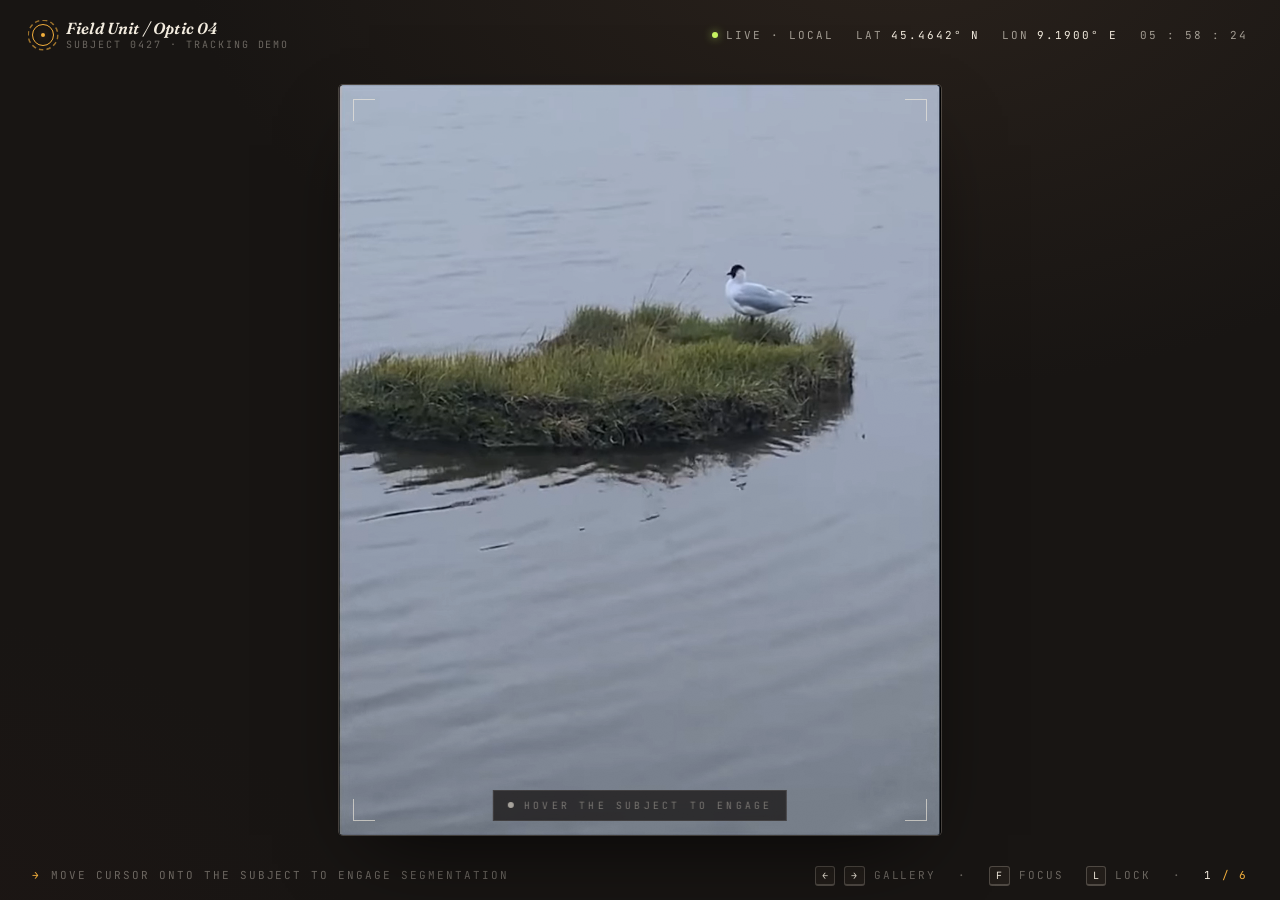
==== Camera/index.html @ f222b12f "Structure" ====
<!doctype html>
<html lang="en">
<head>
<meta charset="utf-8" />
<meta name="viewport" content="width=device-width, initial-scale=1, viewport-fit=cover" />
<title>Field Unit · Subject 0427 · Black-headed Gull</title>

<link rel="preconnect" href="https://fonts.googleapis.com" />
<link rel="preconnect" href="https://fonts.gstatic.com" crossorigin />
<link href="https://fonts.googleapis.com/css2?family=Fraunces:ital,opsz,wght@0,9..144,400;0,9..144,600;1,9..144,400;1,9..144,600&family=JetBrains+Mono:wght@300;400;500;600&display=swap" rel="stylesheet" />

<style>
  :root {
    --bg-deep:   #0f0d0c;
    --bg-page:   #181513;
    --bg-rise:   #221d19;
    --glass:     rgba(18, 15, 13, 0.72);
    --glass-2:   rgba(28, 24, 20, 0.55);
    --line:      rgba(244, 237, 224, 0.10);
    --line-hi:   rgba(244, 237, 224, 0.22);
    --ink:       #f4ede0;
    --ink-2:     rgba(244, 237, 224, 0.62);
    --ink-3:     rgba(244, 237, 224, 0.38);
    --amber:     #f5b13c;
    --amber-2:   #ffd07a;
    --amber-glow:rgba(245, 177, 60, 0.45);
    --signal:    #c8f562;
    --crit:      #ff6a4d;

    --display: "Fraunces", "Times New Roman", serif;
    --mono:    "JetBrains Mono", ui-monospace, "SF Mono", Menlo, monospace;

    --ease: cubic-bezier(.22, .61, .36, 1);
    --ease-out: cubic-bezier(.16, 1, .3, 1);

    /* Bird hot-zone in normalized video coordinates (0..1)
       Video is 824x1028. Bird bounding box approx x:510-680 y:215-345 */
    --bird-cx: 71.6%;
    --bird-cy: 27.5%;

    /* Active view aspect ratio — updated by JS when stepping through the gallery */
    --ar-w: 824;
    --ar-h: 1028;
  }

  *, *::before, *::after { box-sizing: border-box; }

  html, body { height: 100%; }

  body {
    margin: 0;
    font-family: var(--mono);
    color: var(--ink);
    background:
      radial-gradient(1200px 800px at 70% -10%, #2a221c 0%, transparent 60%),
      radial-gradient(900px 700px at -10% 110%, #1d1614 0%, transparent 55%),
      var(--bg-page);
    -webkit-font-smoothing: antialiased;
    text-rendering: optimizeLegibility;
    overflow: hidden;
  }

  /* Subtle film grain across whole page */
  body::after {
    content: "";
    position: fixed; inset: 0;
    pointer-events: none;
    background-image: url("data:image/svg+xml;utf8,<svg xmlns='http://www.w3.org/2000/svg' width='240' height='240'><filter id='n'><feTurbulence type='fractalNoise' baseFrequency='0.9' numOctaves='2' stitchTiles='stitch'/><feColorMatrix values='0 0 0 0 0  0 0 0 0 0  0 0 0 0 0  0 0 0 0.55 0'/></filter><rect width='100%' height='100%' filter='url(%23n)'/></svg>");
    opacity: 0.04;
    mix-blend-mode: overlay;
    z-index: 200;
  }

  .page {
    height: 100dvh;
    display: grid;
    grid-template-rows: auto 1fr auto;
    padding: 18px clamp(16px, 3vw, 32px);
    gap: 14px;
  }

  /* ---------- header ---------- */
  .topbar {
    display: flex;
    align-items: center;
    justify-content: space-between;
    gap: 16px;
    font-family: var(--mono);
    font-size: 11px;
    letter-spacing: 0.18em;
    text-transform: uppercase;
    color: var(--ink-2);
  }

  .brand {
    display: flex; align-items: center; gap: 12px;
  }
  .brand-mark {
    width: 22px; height: 22px;
    border: 1px solid var(--amber);
    border-radius: 50%;
    position: relative;
    flex: none;
  }
  .brand-mark::before, .brand-mark::after {
    content: ""; position: absolute; inset: 0;
    border-radius: 50%;
  }
  .brand-mark::before {
    border: 1px dashed rgba(245, 177, 60, 0.6);
    transform: scale(1.55);
    animation: spin 22s linear infinite;
  }
  .brand-mark::after {
    width: 4px; height: 4px;
    background: var(--amber);
    border-radius: 50%;
    inset: auto; left: 50%; top: 50%;
    transform: translate(-50%,-50%);
    box-shadow: 0 0 8px var(--amber-glow);
  }
  @keyframes spin { to { transform: rotate(360deg); } }

  .brand-text { line-height: 1.25; }
  .brand-text strong {
    font-family: var(--display);
    font-style: italic;
    font-weight: 600;
    font-size: 16px;
    letter-spacing: 0.01em;
    color: var(--ink);
    text-transform: none;
    display: block;
  }
  .brand-text span { color: var(--ink-3); font-size: 10px; }

  .top-meta {
    display: flex; align-items: center; gap: 22px;
  }
  .top-meta .pill {
    display: flex; align-items: center; gap: 8px;
  }
  .top-meta .dot {
    width: 6px; height: 6px; border-radius: 50%;
    background: var(--signal);
    box-shadow: 0 0 8px rgba(200, 245, 98, 0.7);
    animation: pulse 1.6s ease-in-out infinite;
  }
  @keyframes pulse {
    0%, 100% { opacity: 1; }
    50% { opacity: 0.35; }
  }
  .top-meta .num { color: var(--ink); font-variant-numeric: tabular-nums; }

  /* ---------- stage / video ---------- */
  .stage {
    position: relative;
    display: grid;
    place-items: center;
    min-height: 0;
  }

  .frame {
    position: relative;
    aspect-ratio: var(--ar-w) / var(--ar-h);
    /* size frame to fit available area while keeping aspect ratio:
       lesser of (available height) and (available width × inverse ratio) */
    height: min(
      calc(100dvh - 56px - 30px - 36px - 28px),     /* viewport - topbar - footer - vert pad - gaps */
      calc((100dvw - 32px) * var(--ar-h) / var(--ar-w))  /* viewport width minus horiz pad, scaled by ratio */
    );
    max-width: 100%;
    background: #000;
    overflow: hidden;
    border-radius: 4px;
    box-shadow:
      0 0 0 1px var(--line-hi),
      0 30px 80px -30px rgba(0,0,0,0.8),
      inset 0 0 60px rgba(0,0,0,0.45);
    cursor: crosshair;
    isolation: isolate;
  }

  /* The image / video layers */
  .layer {
    position: absolute; inset: 0;
    width: 100%; height: 100%;
    object-fit: cover;
    display: block;
    user-select: none;
    -webkit-user-drag: none;
  }
  /* JS toggles which set is active per view */
  .frame.is-image .layer-video { display: none; }
  .frame.is-video .layer-image { display: none; }

  /* Bottom layer: this is the one whose colors invert on hover */
  .layer-invert {
    z-index: 1;
    transition:
      filter 0.55s var(--ease),
      transform 0.6s var(--ease);
  }
  .frame.tracking .layer-invert {
    filter: invert(1) hue-rotate(180deg) saturate(0.55) contrast(1.08) brightness(0.92);
  }

  /* Top layer: same video, masked to the bird silhouette so it stays
     in normal color while the bottom layer is inverted */
  .layer-bird {
    z-index: 2;
    -webkit-mask-image: url("data:image/svg+xml;utf8,<svg xmlns='http://www.w3.org/2000/svg' viewBox='0 0 824 1028' preserveAspectRatio='none'><path fill='white' d='M514 272 Q508 250 528 245 Q540 240 552 241 L553 224 Q562 214 575 216 Q588 220 588 236 Q587 250 591 253 Q616 256 638 268 Q660 279 672 293 Q678 298 666 304 Q638 313 608 317 Q590 320 582 321 L586 344 L572 345 L569 322 Q553 322 540 320 Q522 314 514 302 Q506 285 514 272 Z'/></svg>");
    mask-image: url("data:image/svg+xml;utf8,<svg xmlns='http://www.w3.org/2000/svg' viewBox='0 0 824 1028' preserveAspectRatio='none'><path fill='white' d='M514 272 Q508 250 528 245 Q540 240 552 241 L553 224 Q562 214 575 216 Q588 220 588 236 Q587 250 591 253 Q616 256 638 268 Q660 279 672 293 Q678 298 666 304 Q638 313 608 317 Q590 320 582 321 L586 344 L572 345 L569 322 Q553 322 540 320 Q522 314 514 302 Q506 285 514 272 Z'/></svg>");
    -webkit-mask-size: 100% 100%;
    mask-size: 100% 100%;
    -webkit-mask-repeat: no-repeat;
    mask-repeat: no-repeat;
    opacity: 0;
    transition: opacity 0.45s var(--ease);
    /* Slight glow around the segmentation */
    filter: drop-shadow(0 0 0 transparent);
  }
  .frame.tracking .layer-bird {
    opacity: 1;
    filter: drop-shadow(0 0 6px rgba(245, 177, 60, 0.55));
  }

  /* The visible segmentation outline (drawn separately so it looks like
     a generated AI mask, with dashed amber edges) */
  .seg-outline {
    position: absolute; inset: 0;
    z-index: 3;
    pointer-events: none;
    opacity: 0;
    transition: opacity 0.45s var(--ease);
  }
  .seg-outline path {
    fill: rgba(245, 177, 60, 0.06);
    stroke: var(--amber);
    stroke-width: 1.4;
    stroke-dasharray: 4 4;
    filter: drop-shadow(0 0 4px var(--amber-glow));
    animation: dashflow 18s linear infinite;
  }
  @keyframes dashflow { to { stroke-dashoffset: -200; } }
  .frame.tracking .seg-outline { opacity: 1; }

  /* Scanlines that appear over the inverted area on hover */
  .scanlines {
    position: absolute; inset: 0;
    z-index: 3;
    pointer-events: none;
    background-image: repeating-linear-gradient(
      0deg,
      rgba(245, 177, 60, 0.05) 0px,
      rgba(245, 177, 60, 0.05) 1px,
      transparent 1px,
      transparent 3px
    );
    opacity: 0;
    transition: opacity 0.4s var(--ease);
    mix-blend-mode: screen;
  }
  .frame.tracking .scanlines { opacity: 0.7; }

  /* Frame corner brackets (always faintly visible, sharper on hover) */
  .corners {
    position: absolute; inset: 14px;
    z-index: 4;
    pointer-events: none;
  }
  .corners::before,
  .corners::after,
  .corners > i:first-child,
  .corners > i:last-child {
    content: "";
    position: absolute;
    width: 22px; height: 22px;
    border: 1.5px solid var(--ink-2);
    transition: border-color 0.4s var(--ease), width 0.4s var(--ease), height 0.4s var(--ease);
  }
  .corners::before { top: 0; left: 0; border-right: 0; border-bottom: 0; }
  .corners::after  { top: 0; right: 0; border-left: 0; border-bottom: 0; }
  .corners > i:first-child { bottom: 0; left: 0; border-right: 0; border-top: 0; }
  .corners > i:last-child  { bottom: 0; right: 0; border-left: 0; border-top: 0; }
  .frame.tracking .corners::before,
  .frame.tracking .corners::after,
  .frame.tracking .corners > i:first-child,
  .frame.tracking .corners > i:last-child {
    border-color: var(--amber);
    width: 28px; height: 28px;
  }

  /* "READY" hint pip in the corner — subtle indicator that the system is alive */
  .standby {
    position: absolute;
    bottom: 14px; left: 50%;
    transform: translateX(-50%);
    z-index: 5;
    font-family: var(--mono);
    font-size: 10px;
    letter-spacing: 0.32em;
    text-transform: uppercase;
    color: var(--ink-3);
    background: var(--glass);
    padding: 8px 14px;
    border: 1px solid var(--line);
    backdrop-filter: blur(8px);
    -webkit-backdrop-filter: blur(8px);
    display: flex; align-items: center; gap: 10px;
    transition: opacity 0.3s var(--ease), transform 0.3s var(--ease);
  }
  .standby::before {
    content: "";
    width: 6px; height: 6px; border-radius: 50%;
    background: var(--ink-2);
    animation: blink 2.2s ease-in-out infinite;
  }
  @keyframes blink { 0%, 100% { opacity: 0.3; } 50% { opacity: 1; } }
  .frame.tracking .standby { opacity: 0; transform: translate(-50%, 8px); }

  /* Reticle around the bird */
  .reticle {
    position: absolute;
    left: var(--bird-cx); top: var(--bird-cy);
    transform: translate(-50%, -50%);
    width: 130px; height: 130px;
    z-index: 5;
    pointer-events: none;
    opacity: 0;
    transition: opacity 0.4s var(--ease), width 0.4s var(--ease), height 0.4s var(--ease);
  }
  .frame.tracking .reticle { opacity: 1; }
  .reticle .ring {
    position: absolute; inset: 0;
    border: 1px solid var(--amber);
    border-radius: 50%;
    animation: ringpulse 2.4s ease-in-out infinite;
  }
  .reticle .ring.r2 {
    inset: -18px;
    border-style: dashed;
    border-color: rgba(245, 177, 60, 0.45);
    animation: spin 14s linear infinite;
  }
  @keyframes ringpulse {
    0%, 100% { transform: scale(1);   opacity: 0.9; }
    50%      { transform: scale(1.06); opacity: 0.5; }
  }
  .reticle .tick {
    position: absolute;
    background: var(--amber);
    box-shadow: 0 0 6px var(--amber-glow);
  }
  .reticle .tick.t1 { left: 50%; top: -6px;  width: 1px; height: 8px; transform: translateX(-50%); }
  .reticle .tick.t2 { left: 50%; bottom: -6px; width: 1px; height: 8px; transform: translateX(-50%); }
  .reticle .tick.t3 { top: 50%; left: -6px; width: 8px; height: 1px; transform: translateY(-50%); }
  .reticle .tick.t4 { top: 50%; right: -6px; width: 8px; height: 1px; transform: translateY(-50%); }

  /* ---------- HUD panels ---------- */
  .hud {
    position: absolute;
    z-index: 6;
    background: var(--glass);
    backdrop-filter: blur(14px) saturate(1.2);
    -webkit-backdrop-filter: blur(14px) saturate(1.2);
    border: 1px solid var(--line-hi);
    color: var(--ink);
    opacity: 0;
    pointer-events: none;
    transition: opacity 0.5s var(--ease), transform 0.5s var(--ease-out);
  }
  .frame.tracking .hud { opacity: 1; }

  /* Distance panel — top left */
  .hud-distance {
    top: 18px; left: 18px;
    padding: 14px 16px 12px;
    min-width: 220px;
    transform: translate(-12px, 0);
  }
  .frame.tracking .hud-distance { transform: translate(0, 0); }

  .hud-label {
    display: flex; align-items: center; justify-content: space-between;
    font-size: 10px;
    letter-spacing: 0.32em;
    text-transform: uppercase;
    color: var(--ink-3);
    margin-bottom: 6px;
  }
  .hud-label .right {
    color: var(--amber);
    letter-spacing: 0.14em;
  }
  .hud-distance .value {
    font-family: var(--display);
    font-style: italic;
    font-weight: 600;
    font-size: 44px;
    line-height: 1;
    letter-spacing: -0.01em;
    color: var(--ink);
    display: flex;
    align-items: baseline;
    gap: 6px;
  }
  .hud-distance .value .unit {
    font-family: var(--mono);
    font-style: normal;
    font-size: 13px;
    color: var(--ink-2);
    letter-spacing: 0.1em;
    margin-left: 2px;
  }
  .hud-distance .sub {
    margin-top: 8px;
    display: flex; align-items: center; gap: 10px;
    font-size: 10px; letter-spacing: 0.18em;
    color: var(--ink-3);
    text-transform: uppercase;
  }

  /* Sonar pulse visualization */
  .sonar {
    position: relative;
    width: 100%; height: 36px;
    margin-top: 10px;
    border: 1px solid var(--line);
    background:
      linear-gradient(90deg, rgba(245,177,60,0.08), transparent 60%),
      repeating-linear-gradient(90deg, rgba(244,237,224,0.06) 0 1px, transparent 1px 22px);
    overflow: hidden;
  }
  .sonar::before {
    content: "";
    position: absolute;
    top: 0; left: 0; bottom: 0;
    width: 2px;
    background: var(--amber);
    box-shadow: 0 0 10px var(--amber-glow);
    animation: sonar 2.6s linear infinite;
  }
  @keyframes sonar {
    0% { transform: translateX(0); opacity: 1; }
    85% { opacity: 1; }
    100% { transform: translateX(220px); opacity: 0; }
  }
  .sonar .blip {
    position: absolute;
    top: 50%; left: 70%;
    width: 6px; height: 6px;
    border-radius: 50%;
    background: var(--amber);
    transform: translate(-50%, -50%);
    box-shadow: 0 0 0 0 var(--amber-glow);
    animation: blip 2.6s ease-out infinite;
  }
  @keyframes blip {
    0%, 60% { box-shadow: 0 0 0 0 rgba(245, 177, 60, 0.55); }
    100%    { box-shadow: 0 0 0 14px rgba(245, 177, 60, 0); }
  }

  /* Bird info card — bottom left */
  .hud-bird {
    bottom: 18px; left: 18px;
    padding: 16px 18px 14px;
    min-width: 280px;
    max-width: 60%;
    transform: translate(-12px, 12px);
  }
  .frame.tracking .hud-bird { transform: translate(0, 0); }

  .hud-bird .head {
    display: flex; align-items: baseline; justify-content: space-between;
    gap: 16px;
    border-bottom: 1px solid var(--line);
    padding-bottom: 10px;
    margin-bottom: 10px;
  }
  .hud-bird .head .common {
    font-family: var(--display);
    font-weight: 600;
    font-size: 22px;
    line-height: 1.05;
    letter-spacing: -0.005em;
    color: var(--ink);
  }
  .hud-bird .head .latin {
    font-family: var(--display);
    font-style: italic;
    font-weight: 400;
    font-size: 12px;
    color: var(--ink-2);
    margin-top: 3px;
    letter-spacing: 0.005em;
  }
  .hud-bird .head .conf {
    font-family: var(--mono);
    font-size: 11px;
    letter-spacing: 0.12em;
    color: var(--amber);
    text-align: right;
    white-space: nowrap;
  }
  .hud-bird .head .conf small {
    display: block;
    color: var(--ink-3);
    font-size: 9px;
    letter-spacing: 0.32em;
    margin-bottom: 2px;
  }

  .grid {
    display: grid;
    grid-template-columns: 1fr 1fr;
    gap: 10px 18px;
  }
  .grid .cell {
    display: flex; flex-direction: column; gap: 3px;
  }
  .cell .k {
    font-size: 9.5px;
    letter-spacing: 0.3em;
    text-transform: uppercase;
    color: var(--ink-3);
  }
  .cell .v {
    font-family: var(--display);
    font-size: 14px;
    color: var(--ink);
    letter-spacing: 0.005em;
    font-weight: 500;
  }
  .cell .v em {
    font-style: italic;
    color: var(--ink-2);
    font-weight: 400;
  }

  .behaviour {
    margin-top: 12px;
    padding-top: 10px;
    border-top: 1px dashed var(--line);
    display: flex; align-items: flex-start; gap: 10px;
  }
  .behaviour .tag {
    font-family: var(--mono);
    font-size: 9.5px;
    letter-spacing: 0.28em;
    text-transform: uppercase;
    color: var(--bg-deep);
    background: var(--amber);
    padding: 4px 8px 3px;
    border-radius: 2px;
    flex: none;
    margin-top: 1px;
  }
  .behaviour .desc {
    font-family: var(--display);
    font-style: italic;
    font-size: 13px;
    color: var(--ink);
    line-height: 1.35;
  }

  /* Top-right meta panel: timestamp / REC */
  .hud-meta {
    top: 18px; right: 18px;
    padding: 10px 12px;
    text-align: right;
    transform: translate(12px, 0);
  }
  .frame.tracking .hud-meta { transform: translate(0, 0); }
  .hud-meta .row {
    display: flex; align-items: center; justify-content: flex-end; gap: 8px;
    font-size: 10px; letter-spacing: 0.22em;
    text-transform: uppercase;
    color: var(--ink-2);
  }
  .hud-meta .row + .row { margin-top: 5px; }
  .hud-meta .rec-dot {
    width: 7px; height: 7px; border-radius: 50%;
    background: var(--crit);
    box-shadow: 0 0 8px rgba(255, 106, 77, 0.7);
    animation: blink 1.2s ease-in-out infinite;
  }
  .hud-meta .num {
    font-variant-numeric: tabular-nums;
    color: var(--ink);
    letter-spacing: 0.14em;
  }

  /* Connector line from reticle down to info card */
  .connector {
    position: absolute;
    z-index: 5;
    left: calc(var(--bird-cx) - 65px);
    top: calc(var(--bird-cy) + 28px);
    width: 1px;
    height: 0;
    background: linear-gradient(to bottom, var(--amber), transparent);
    opacity: 0;
    transition: height 0.6s var(--ease) 0.1s, opacity 0.4s var(--ease);
  }
  .frame.tracking .connector {
    height: 28%;
    opacity: 0.75;
  }

  /* ---------- footer ---------- */
  .footer {
    display: flex;
    align-items: center;
    justify-content: space-between;
    gap: 16px;
    font-size: 11px;
    letter-spacing: 0.18em;
    text-transform: uppercase;
    color: var(--ink-3);
  }
  .footer .hint {
    display: flex; align-items: center; gap: 10px;
  }
  .footer .arrow {
    color: var(--amber);
    animation: nudge 2.2s ease-in-out infinite;
  }
  @keyframes nudge {
    0%, 100% { transform: translateX(0); }
    50%      { transform: translateX(4px); }
  }
  .footer .right {
    display: flex; align-items: center; gap: 22px;
  }
  .footer kbd {
    font-family: var(--mono);
    font-size: 10px;
    padding: 2px 6px;
    border: 1px solid var(--line-hi);
    border-bottom-width: 2px;
    border-radius: 3px;
    color: var(--ink);
    background: var(--bg-rise);
    letter-spacing: 0.05em;
  }
  .footer .gallery-pos {
    color: var(--amber);
    font-variant-numeric: tabular-nums;
    letter-spacing: 0.16em;
  }
  .footer .gallery-pos #galleryIdx { color: var(--ink); }

  /* tighter layout on smaller screens */
  @media (max-width: 720px) {
    .page { padding: 12px 14px; gap: 10px; }
    .hud-distance { min-width: 0; padding: 10px 12px 9px; }
    .hud-distance .value { font-size: 32px; }
    .sonar { display: none; }
    .hud-bird { min-width: 0; max-width: calc(100% - 28px); padding: 12px 14px; left: 14px; bottom: 14px; }
    .hud-bird .head .common { font-size: 18px; }
    .hud-bird .head .latin { font-size: 11px; }
    .grid { grid-template-columns: 1fr 1fr; gap: 6px 12px; }
    .cell .v { font-size: 12px; }
    .behaviour .desc { font-size: 12px; }
    .behaviour .tag { font-size: 9px; padding: 3px 7px 2px; }
    .hud-meta { display: none; }
    .hud-distance .hud-label > span:first-child::after { content: ""; }
    .hud-distance { right: 14px; }
    .hud-distance { top: 14px; left: 14px; }
    .hud-distance .value { font-size: 28px; }

    .topbar { font-size: 10px; gap: 10px; }
    .brand-text strong { font-size: 13px; line-height: 1.1; }
    .brand-text span { display: none; }
    .top-meta { gap: 12px; }
    .top-meta .pill:not(:first-child):not(#clock) { display: none; }
    .top-meta .pill#clock { font-size: 10px; }

    .footer { font-size: 10px; gap: 8px; }
    .footer .right { display: none; }

    .reticle { width: 86px; height: 86px; }
    .standby { font-size: 9px; padding: 6px 11px; bottom: 10px; letter-spacing: 0.28em; }
    .corners { inset: 10px; }
  }
</style>
</head>
<body>

<div class="page">

  <!-- ============ HEADER ============ -->
  <header class="topbar">
    <div class="brand">
      <div class="brand-mark" aria-hidden="true"></div>
      <div class="brand-text">
        <strong>Field Unit / Optic 04</strong>
        <span>Subject 0427 · Tracking Demo</span>
      </div>
    </div>
    <div class="top-meta">
      <div class="pill"><span class="dot"></span><span>Live · Local</span></div>
      <div class="pill">Lat <span class="num">45.4642° N</span></div>
      <div class="pill">Lon <span class="num">9.1900° E</span></div>
      <div class="pill" id="clock">— : — : —</div>
    </div>
  </header>

  <!-- ============ STAGE ============ -->
  <main class="stage">
    <div class="frame is-video" id="frame">

      <!-- bottom video — gets the colour inversion on hover -->
      <video class="layer layer-invert layer-video" id="vBg"
             muted playsinline autoplay loop preload="auto" disablepictureinpicture>
        <source src="bird.mp4" type="video/mp4">
        <source src="bird.webm" type="video/webm">
      </video>

      <!-- top video — same source, masked to bird silhouette so the bird stays normal -->
      <video class="layer layer-bird layer-video" id="vBird"
             muted playsinline autoplay loop preload="auto" disablepictureinpicture aria-hidden="true">
        <source src="bird.mp4" type="video/mp4">
        <source src="bird.webm" type="video/webm">
      </video>

      <!-- still-image layers (used when stepping into the gallery via arrow keys) -->
      <img class="layer layer-invert layer-image" id="iBg" alt="" draggable="false">
      <img class="layer layer-bird layer-image" id="iBird" alt="" aria-hidden="true" draggable="false">

      <!-- visible segmentation outline (matches the mask path above) -->
      <svg class="seg-outline" viewBox="0 0 824 1028" preserveAspectRatio="none" aria-hidden="true">
        <path d="M514 272 Q508 250 528 245 Q540 240 552 241 L553 224 Q562 214 575 216 Q588 220 588 236 Q587 250 591 253 Q616 256 638 268 Q660 279 672 293 Q678 298 666 304 Q638 313 608 317 Q590 320 582 321 L586 344 L572 345 L569 322 Q553 322 540 320 Q522 314 514 302 Q506 285 514 272 Z"/>
      </svg>

      <!-- scanline veneer over the inverted area -->
      <div class="scanlines" aria-hidden="true"></div>

      <!-- frame brackets -->
      <div class="corners" aria-hidden="true"><i></i><i></i></div>

      <!-- standby hint (replaced by HUD on hover) -->
      <div class="standby">Hover the subject to engage</div>

      <!-- reticle around the bird -->
      <div class="reticle" aria-hidden="true">
        <div class="ring"></div>
        <div class="ring r2"></div>
        <div class="tick t1"></div>
        <div class="tick t2"></div>
        <div class="tick t3"></div>
        <div class="tick t4"></div>
      </div>

      <!-- thin connector line from subject to info card -->
      <div class="connector" aria-hidden="true"></div>

      <!-- DISTANCE HUD (top left) -->
      <aside class="hud hud-distance" aria-label="Distance to subject">
        <div class="hud-label">
          <span>Distance to subject</span>
          <span class="right"> Vision</span>
        </div>
        <div class="value">
          <span id="distVal">12.4</span><span class="unit">m</span>
        </div>
        <div class="sub">
          <span id="distErr">± 0.18 m</span>
          <span>·</span>
          <span id="distBearing">Bearing 287°</span>
        </div>
        <div class="sonar" aria-hidden="true">
          <div class="blip"></div>
        </div>
      </aside>

      <!-- META HUD (top right) -->
      <aside class="hud hud-meta" aria-label="Capture metadata">
        <div class="row"><span class="rec-dot"></span><span>REC · 4K · 30 fps</span></div>
        <div class="row"><span>ƒ/2.8 · 1/240 · ISO 400</span></div>
        <div class="row"><span>Frame</span><span class="num" id="frameNum">000</span></div>
      </aside>

      <!-- BIRD INFO CARD (bottom left) -->
      <aside class="hud hud-bird" aria-label="Subject information">
        <div class="head">
          <div>
            <div class="common" id="birdCommon">Black-headed Gull</div>
            <div class="latin" id="birdLatin">Chroicocephalus ridibundus</div>
          </div>
          <div class="conf">
            <small>Match</small>
            <span id="birdMatch">97.4</span> %
          </div>
        </div>

        <div class="grid">
          <div class="cell">
            <div class="k">Age</div>
            <div class="v" id="birdAge">Adult <em>· 3–5 yr</em></div>
          </div>
          <div class="cell">
            <div class="k">Sex</div>
            <div class="v" id="birdSex">Male <em>· likely</em></div>
          </div>
          <div class="cell">
            <div class="k">Plumage</div>
            <div class="v" id="birdPlumage">Breeding</div>
          </div>
          <div class="cell">
            <div class="k">Status</div>
            <div class="v" id="birdStatus">Least concern</div>
          </div>
        </div>

        <div class="behaviour">
          <span class="tag">Behaviour</span>
          <div class="desc" id="birdBehaviour">Preening — at rest on a vegetated mid‑channel islet, alert but undisturbed.</div>
        </div>
      </aside>

    </div>
  </main>

  <!-- ============ FOOTER ============ -->
  <footer class="footer">
    <div class="hint">
      <span class="arrow">→</span>
      <span>Move cursor onto the subject to engage segmentation</span>
    </div>
    <div class="right">
      <span><kbd>←</kbd> <kbd>→</kbd> Gallery</span>
      <span>·</span>
      <span><kbd>F</kbd> Focus</span>
      <span><kbd>L</kbd> Lock</span>
      <span>·</span>
      <span class="gallery-pos"><span id="galleryIdx">1</span> / <span id="galleryTot">1</span></span>
    </div>
  </footer>

</div>

<script>
  // ------------------------------------------------------------------
  // Gallery views
  //   View 0 = the original video (Black-headed Gull preening).
  //   Views 1..5 = still images dropped into /assets, each with its own
  //   segmentation mask path (in the image's pixel space), reticle anchor,
  //   hover hot-zone, distance readout, and bird info card.
  // ------------------------------------------------------------------
  const views = [
    {
      type: 'video',
      ar: [824, 1028],
      viewBox: '0 0 824 1028',
      mask: 'M514 272 Q508 250 528 245 Q540 240 552 241 L553 224 Q562 214 575 216 Q588 220 588 236 Q587 250 591 253 Q616 256 638 268 Q660 279 672 293 Q678 298 666 304 Q638 313 608 317 Q590 320 582 321 L586 344 L572 345 L569 322 Q553 322 540 320 Q522 314 514 302 Q506 285 514 272 Z',
      reticle: { cx: '71.6%', cy: '27.5%' },
      zone: { x1: 0.55, y1: 0.21, x2: 0.86, y2: 0.37 },
      distance: 12.4, distError: '± 0.18 m', bearing: 'Bearing 287°',
      info: {
        common: 'Black-headed Gull',
        latin:  'Chroicocephalus ridibundus',
        match:  '97.4',
        age:    ['Adult', '· 3–5 yr'],
        sex:    ['Male', '· likely'],
        plumage:'Breeding',
        status: 'Least concern',
        behaviour: 'Preening — at rest on a vegetated mid‑channel islet, alert but undisturbed.'
      },
      frameId: null  // dynamic counter for the video
    },
    {
      type: 'image',
      src: 'assets/bird-1.jpeg',
      ar: [1080, 1349],
      viewBox: '0 0 1080 1349',
      // Three gulls in flight — top, mid-channel, bottom (compound path)
      mask: 'M 130 290 Q 110 240 160 175 Q 210 140 260 150 Q 285 200 295 240 Q 340 280 360 320 Q 320 365 270 380 Q 210 380 170 360 Q 130 330 130 290 Z M 290 760 Q 290 730 340 720 Q 400 715 460 735 Q 485 755 480 775 Q 440 800 380 800 Q 325 800 300 790 Q 290 780 290 760 Z M 180 1180 Q 200 1090 270 1010 Q 320 970 360 990 Q 380 1040 400 1100 Q 430 1170 480 1220 Q 520 1245 540 1240 Q 470 1250 380 1240 Q 290 1240 220 1230 Q 185 1215 180 1180 Z',
      reticle: { cx: '32%', cy: '20%' },
      zone: { x1: 0.06, y1: 0.04, x2: 0.55, y2: 0.95 },
      distance: 8.7, distError: '± 0.42 m', bearing: 'Bearing 194°',
      info: {
        common: 'Black-headed Gulls',
        latin:  'Chroicocephalus ridibundus',
        match:  '94.1',
        age:    ['Adults', '· 3 individuals'],
        sex:    ['Mixed', '· flock'],
        plumage:'Non-breeding',
        status: 'Least concern',
        behaviour: 'Skim-foraging — synchronised low-pass beneath a graffitied culvert, scanning the water surface for prey.'
      },
      frameId: 'STL · 4827'
    },
    {
      type: 'image',
      src: 'assets/bird-2.png',
      ar: [900, 900],
      viewBox: '0 0 900 900',
      // Peregrine falcon perched, body upright, head at top
      mask: 'M 395 215 Q 378 200 410 192 Q 440 192 458 215 Q 472 250 470 295 Q 470 340 462 380 Q 455 420 438 440 Q 410 452 388 438 Q 370 410 368 370 Q 367 320 372 280 Q 378 240 388 220 Q 392 215 395 215 Z',
      reticle: { cx: '47%', cy: '36%' },
      zone: { x1: 0.32, y1: 0.18, x2: 0.62, y2: 0.62 },
      distance: 24.6, distError: '± 0.31 m', bearing: 'Bearing 052°',
      info: {
        common: 'Peregrine Falcon',
        latin:  'Falco peregrinus',
        match:  '98.8',
        age:    ['Adult', '· >2 yr'],
        sex:    ['Female', '· likely'],
        plumage:'Definitive',
        status: 'Least concern',
        behaviour: 'Plucking — perched on a low branch over avian prey, post-stoop feeding bout.'
      },
      frameId: 'STL · 1102'
    },
    {
      type: 'image',
      src: 'assets/bird-3.png',
      ar: [900, 900],
      viewBox: '0 0 900 900',
      // White-tailed eagle mantling — wings raised over a carcass
      mask: 'M 320 270 Q 305 200 345 145 Q 395 110 440 130 L 445 95 Q 475 70 510 80 Q 540 105 530 145 Q 565 130 605 145 Q 640 165 635 215 Q 620 260 580 270 L 545 280 Q 555 320 540 360 Q 525 400 500 415 Q 470 422 445 405 Q 425 370 422 320 Q 415 290 400 280 Q 360 290 330 285 Q 320 280 320 270 Z',
      reticle: { cx: '52%', cy: '28%' },
      zone: { x1: 0.32, y1: 0.08, x2: 0.74, y2: 0.52 },
      distance: 31.2, distError: '± 0.55 m', bearing: 'Bearing 341°',
      info: {
        common: 'White-tailed Eagle',
        latin:  'Haliaeetus albicilla',
        match:  '95.7',
        age:    ['Adult', '· >5 yr'],
        sex:    ['Unknown', '· monomorphic'],
        plumage:'Definitive',
        status: 'Least concern',
        behaviour: 'Mantling — wings shielding a fresh ungulate carcass; vigilant against scavenger competitors.'
      },
      frameId: 'STL · 0319'
    },
    {
      type: 'image',
      src: 'assets/bird-4.png',
      ar: [900, 900],
      viewBox: '0 0 900 900',
      // Two terns mid-air — top tern wings up, bottom tern stooping
      mask: 'M 270 250 Q 245 195 285 155 Q 325 130 360 155 Q 385 195 395 235 L 425 220 Q 475 205 510 235 Q 500 280 450 295 L 410 310 Q 385 345 350 360 Q 315 365 285 345 Q 268 310 270 250 Z M 320 470 Q 305 420 360 395 Q 410 380 445 405 L 480 390 Q 540 380 590 410 Q 610 455 590 495 Q 545 525 495 520 L 470 545 Q 440 580 400 580 Q 360 575 335 540 Q 318 510 320 470 Z',
      reticle: { cx: '50%', cy: '46%' },
      zone: { x1: 0.18, y1: 0.10, x2: 0.82, y2: 0.78 },
      distance: 16.9, distError: '± 0.27 m', bearing: 'Bearing 102°',
      info: {
        common: 'Sandwich Terns',
        latin:  'Thalasseus sandvicensis',
        match:  '93.2',
        age:    ['Adults', '· pair'],
        sex:    ['Pair', '· ♂ / ♀'],
        plumage:'Breeding',
        status: 'Least concern',
        behaviour: 'Aerial courtship — vertical fish-pass display between paired adults during mate-bonding.'
      },
      frameId: 'STL · 2055'
    },
    {
      type: 'image',
      src: 'assets/image%205977.png',
      ar: [900, 899],
      viewBox: '0 0 900 899',
      // Two barn swallows in mid-air confrontation — left bird with trailing tail, right bird upper-right
      mask: 'M 220 380 Q 180 320 200 270 Q 240 240 290 250 L 280 200 Q 310 170 350 185 Q 380 220 370 270 Q 410 280 420 320 Q 405 350 365 360 L 340 380 Q 310 420 280 470 Q 250 540 220 640 Q 195 720 175 760 Q 165 720 175 640 Q 195 530 230 460 Q 220 420 220 380 Z M 420 280 Q 410 230 450 195 Q 490 175 540 185 L 535 130 Q 560 110 600 120 Q 625 150 615 195 Q 660 200 690 230 Q 700 270 680 305 Q 645 325 605 320 Q 600 360 580 405 Q 550 440 510 450 Q 470 445 445 415 Q 420 380 425 340 Q 415 310 420 280 Z',
      reticle: { cx: '52%', cy: '40%' },
      zone: { x1: 0.10, y1: 0.10, x2: 0.85, y2: 0.85 },
      distance: 4.8, distError: '± 0.09 m', bearing: 'Bearing 218°',
      info: {
        common: 'Barn Swallows',
        latin:  'Hirundo rustica',
        match:  '96.5',
        age:    ['Adults', '· pair'],
        sex:    ['Pair', '· ♂ / ♀'],
        plumage:'Breeding',
        status: 'Least concern',
        behaviour: 'Mid-air confrontation — agonistic encounter, likely territorial display near a nesting site.'
      },
      frameId: 'STL · 5977'
    }
  ];

  // -------- DOM refs --------
  const frame  = document.getElementById('frame');
  const vBg    = document.getElementById('vBg');
  const vBird  = document.getElementById('vBird');
  const iBg    = document.getElementById('iBg');
  const iBird  = document.getElementById('iBird');
  const segOutline = document.querySelector('.seg-outline');
  const segPath    = segOutline.querySelector('path');

  const distVal = document.getElementById('distVal');
  const distErr = document.getElementById('distErr');
  const distBearing = document.getElementById('distBearing');
  const birdCommon  = document.getElementById('birdCommon');
  const birdLatin   = document.getElementById('birdLatin');
  const birdMatch   = document.getElementById('birdMatch');
  const birdAge     = document.getElementById('birdAge');
  const birdSex     = document.getElementById('birdSex');
  const birdPlumage = document.getElementById('birdPlumage');
  const birdStatus  = document.getElementById('birdStatus');
  const birdBehaviour = document.getElementById('birdBehaviour');
  const galleryIdx  = document.getElementById('galleryIdx');
  const galleryTot  = document.getElementById('galleryTot');
  const frameNumEl  = document.getElementById('frameNum');

  galleryTot.textContent = views.length;

  // -------- video sync --------
  function tryPlay(v){ const p = v.play(); if (p) p.catch(()=>{}); }
  [vBg, vBird].forEach(v => {
    v.addEventListener('loadedmetadata', () => tryPlay(v));
    v.addEventListener('canplay',        () => tryPlay(v));
  });
  function syncLoop(){
    if (!vBg.paused && !vBird.paused) {
      const drift = Math.abs(vBg.currentTime - vBird.currentTime);
      if (drift > 0.06) vBird.currentTime = vBg.currentTime;
    }
    requestAnimationFrame(syncLoop);
  }
  requestAnimationFrame(syncLoop);
  vBg.addEventListener('pause', () => vBird.pause());
  vBg.addEventListener('play',  () => tryPlay(vBird));

  // -------- view application --------
  let activeZone = views[0].zone;
  let activeView = views[0];
  let currentIdx = 0;

  function maskUrl(viewBox, path){
    const svg = `<svg xmlns='http://www.w3.org/2000/svg' viewBox='${viewBox}' preserveAspectRatio='none'><path fill='white' d='${path}'/></svg>`;
    return `url("data:image/svg+xml;utf8,${encodeURIComponent(svg)}")`;
  }

  function applyView(idx){
    const v = views[idx];
    activeView = v;
    activeZone = v.zone;
    currentIdx = idx;

    // reset hover/track state on switch
    frame.classList.remove('tracking');

    // aspect ratio + reticle anchor as CSS variables
    frame.style.setProperty('--ar-w', v.ar[0]);
    frame.style.setProperty('--ar-h', v.ar[1]);
    frame.style.setProperty('--bird-cx', v.reticle.cx);
    frame.style.setProperty('--bird-cy', v.reticle.cy);

    // mask on the bird layer (both video & image, only one is visible)
    const url = maskUrl(v.viewBox, v.mask);
    [vBird, iBird].forEach(el => {
      el.style.webkitMaskImage = url;
      el.style.maskImage = url;
    });

    // visible amber outline
    segOutline.setAttribute('viewBox', v.viewBox);
    segPath.setAttribute('d', v.mask);

    // toggle which layer pair is showing
    if (v.type === 'video') {
      frame.classList.add('is-video');
      frame.classList.remove('is-image');
      tryPlay(vBg); tryPlay(vBird);
    } else {
      frame.classList.add('is-image');
      frame.classList.remove('is-video');
      vBg.pause(); vBird.pause();
      iBg.src   = v.src;
      iBird.src = v.src;
    }

    // HUD info
    distVal.textContent = v.distance.toFixed(1);
    distErr.textContent = v.distError;
    distBearing.textContent = v.bearing;

    birdCommon.textContent = v.info.common;
    birdLatin.textContent  = v.info.latin;
    birdMatch.textContent  = v.info.match;
    birdAge.innerHTML      = `${v.info.age[0]} <em>${v.info.age[1]}</em>`;
    birdSex.innerHTML      = `${v.info.sex[0]} <em>${v.info.sex[1]}</em>`;
    birdPlumage.textContent= v.info.plumage;
    birdStatus.textContent = v.info.status;
    birdBehaviour.textContent = v.info.behaviour;

    // frame counter: dynamic for video, static label for stills
    if (v.frameId) frameNumEl.textContent = v.frameId;

    // gallery position
    galleryIdx.textContent = idx + 1;
  }

  // -------- pointer / touch handling --------
  const isTouch = 'ontouchstart' in window || navigator.maxTouchPoints > 0;

  function setTracking(on){ frame.classList.toggle('tracking', on); }

  function inZone(clientX, clientY){
    const r = frame.getBoundingClientRect();
    const x = (clientX - r.left) / r.width;
    const y = (clientY - r.top)  / r.height;
    const z = activeZone;
    return { inside: x >= z.x1 && x <= z.x2 && y >= z.y1 && y <= z.y2, x, y };
  }

  function modulateDistance(x, y){
    const z = activeZone;
    const cxn = (z.x1 + z.x2) / 2;
    const cyn = (z.y1 + z.y2) / 2;
    const d = Math.hypot(x - cxn, y - cyn);
    distVal.textContent = (activeView.distance + (d * 6 - 0.4)).toFixed(1);
  }

  if (isTouch) {
    let toggled = false;
    frame.addEventListener('touchstart', (e) => {
      const t = e.touches[0];
      const z = inZone(t.clientX, t.clientY);
      if (z.inside) {
        toggled = !toggled;
        setTracking(toggled);
        if (toggled) modulateDistance(z.x, z.y);
      } else if (toggled) {
        toggled = false;
        setTracking(false);
      }
    }, { passive: true });

    const sb = document.querySelector('.standby');
    if (sb) sb.textContent = 'Tap the subject to engage';
    const hint = document.querySelector('.footer .hint span:last-child');
    if (hint) hint.textContent = 'Tap the subject to engage segmentation';
  } else {
    frame.addEventListener('mousemove', (e) => {
      const z = inZone(e.clientX, e.clientY);
      setTracking(z.inside);
      if (z.inside) modulateDistance(z.x, z.y);
    });
    frame.addEventListener('mouseleave', () => setTracking(false));
  }

  // -------- live readouts: clock & frame counter --------
  const clockEl = document.getElementById('clock');
  function tick(){
    const d = new Date();
    const pad = n => String(n).padStart(2, '0');
    clockEl.textContent =
      pad(d.getHours()) + ' : ' + pad(d.getMinutes()) + ' : ' + pad(d.getSeconds());
  }
  tick(); setInterval(tick, 1000);

  function frameTick(){
    if (activeView.type === 'video' && !vBg.paused && vBg.duration) {
      const f = Math.floor(vBg.currentTime * 30) % 1000;
      frameNumEl.textContent = String(f).padStart(3, '0');
    }
    requestAnimationFrame(frameTick);
  }
  requestAnimationFrame(frameTick);

  // -------- keyboard: F/L holdovers, ←/→ for gallery --------
  document.addEventListener('keydown', (e) => {
    if (e.key === 'ArrowLeft' || e.key === 'ArrowRight') {
      const dir = e.key === 'ArrowRight' ? 1 : -1;
      const next = (currentIdx + dir + views.length) % views.length;
      applyView(next);
      e.preventDefault();
      return;
    }
    if (e.key.toLowerCase() === 'f') setTracking(true);
    if (e.key.toLowerCase() === 'l') frame.classList.toggle('tracking');
  });

  // -------- init --------
  applyView(0);
</script>

</body>
</html>
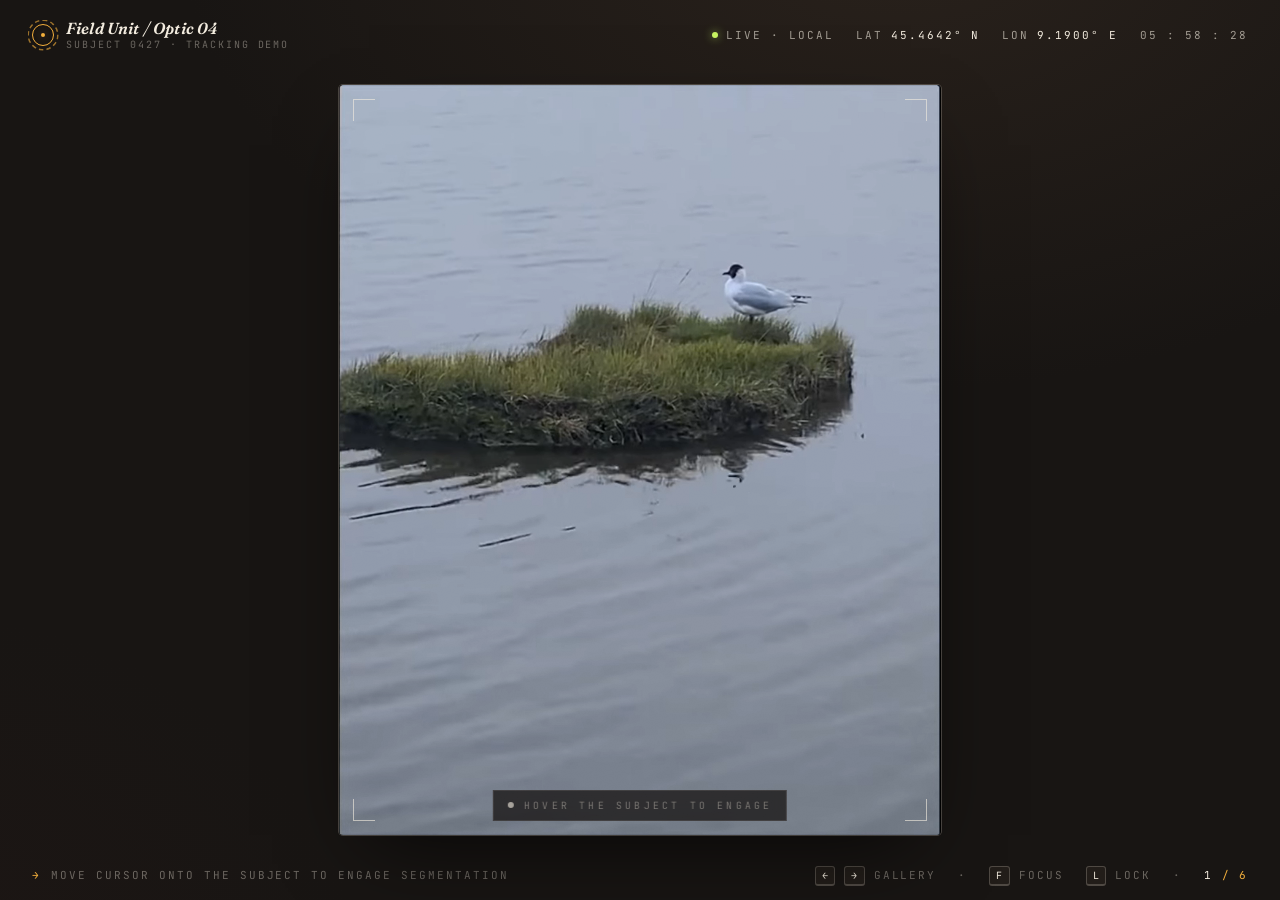
==== commit 6a65ed40: "Camera mobile fix" ====
--- a/Camera/index.html
+++ b/Camera/index.html
@@ -179,6 +179,10 @@
       inset 0 0 60px rgba(0,0,0,0.45);
     cursor: crosshair;
     isolation: isolate;
+    /* Horizontal gestures on the frame are owned by the swipe-nav handler;
+       vertical ones still pass through to the browser (no scroll anyway,
+       but the declaration keeps gesture intent unambiguous on mobile). */
+    touch-action: pan-y;
   }
 
   /* The image / video layers */
@@ -1117,9 +1121,52 @@
   }
 
   if (isTouch) {
+    // Touch input: one gesture handler that disambiguates between a tap
+    // (toggle tracking on the subject) and a horizontal swipe (navigate
+    // through the gallery — the desktop ←/→ shortcut, gestured).
     let toggled = false;
+    let startX = 0, startY = 0, startT = 0, moved = false;
+    const SWIPE_PX        = 40;   // min horizontal travel to count as a swipe
+    const SWIPE_MAX_MS    = 600;  // anything slower is treated as a drag
+    const SWIPE_DOMINANCE = 1.2;  // horizontal must exceed vertical by this ratio
+    const MOVE_TOL_PX     = 8;    // travel above this means it's no longer a tap
+
     frame.addEventListener('touchstart', (e) => {
       const t = e.touches[0];
+      startX = t.clientX;
+      startY = t.clientY;
+      startT = e.timeStamp;
+      moved  = false;
+    }, { passive: true });
+
+    frame.addEventListener('touchmove', (e) => {
+      const t = e.touches[0];
+      if (Math.hypot(t.clientX - startX, t.clientY - startY) > MOVE_TOL_PX) {
+        moved = true;
+      }
+    }, { passive: true });
+
+    frame.addEventListener('touchend', (e) => {
+      const t  = e.changedTouches[0];
+      const dx = t.clientX - startX;
+      const dy = t.clientY - startY;
+      const dt = e.timeStamp - startT;
+      const absDx = Math.abs(dx), absDy = Math.abs(dy);
+
+      // Horizontal swipe -> change view. Swipe-left advances, swipe-right
+      // goes back (mirrors the spatial intuition of a card stack).
+      if (dt < SWIPE_MAX_MS && absDx > SWIPE_PX && absDx > absDy * SWIPE_DOMINANCE) {
+        const dir = dx < 0 ? 1 : -1;
+        const next = (currentIdx + dir + views.length) % views.length;
+        // applyView() clears the `tracking` class; mirror it locally so the
+        // next tap re-engages from a known state.
+        toggled = false;
+        applyView(next);
+        return;
+      }
+
+      // Tap — only count it if the finger barely moved.
+      if (moved) return;
       const z = inZone(t.clientX, t.clientY);
       if (z.inside) {
         toggled = !toggled;
@@ -1132,9 +1179,9 @@
     }, { passive: true });
 
     const sb = document.querySelector('.standby');
-    if (sb) sb.textContent = 'Tap the subject to engage';
+    if (sb) sb.textContent = 'Tap subject · swipe ← → gallery';
     const hint = document.querySelector('.footer .hint span:last-child');
-    if (hint) hint.textContent = 'Tap the subject to engage segmentation';
+    if (hint) hint.textContent = 'Tap to engage · swipe ← → for gallery';
   } else {
     frame.addEventListener('mousemove', (e) => {
       const z = inZone(e.clientX, e.clientY);
